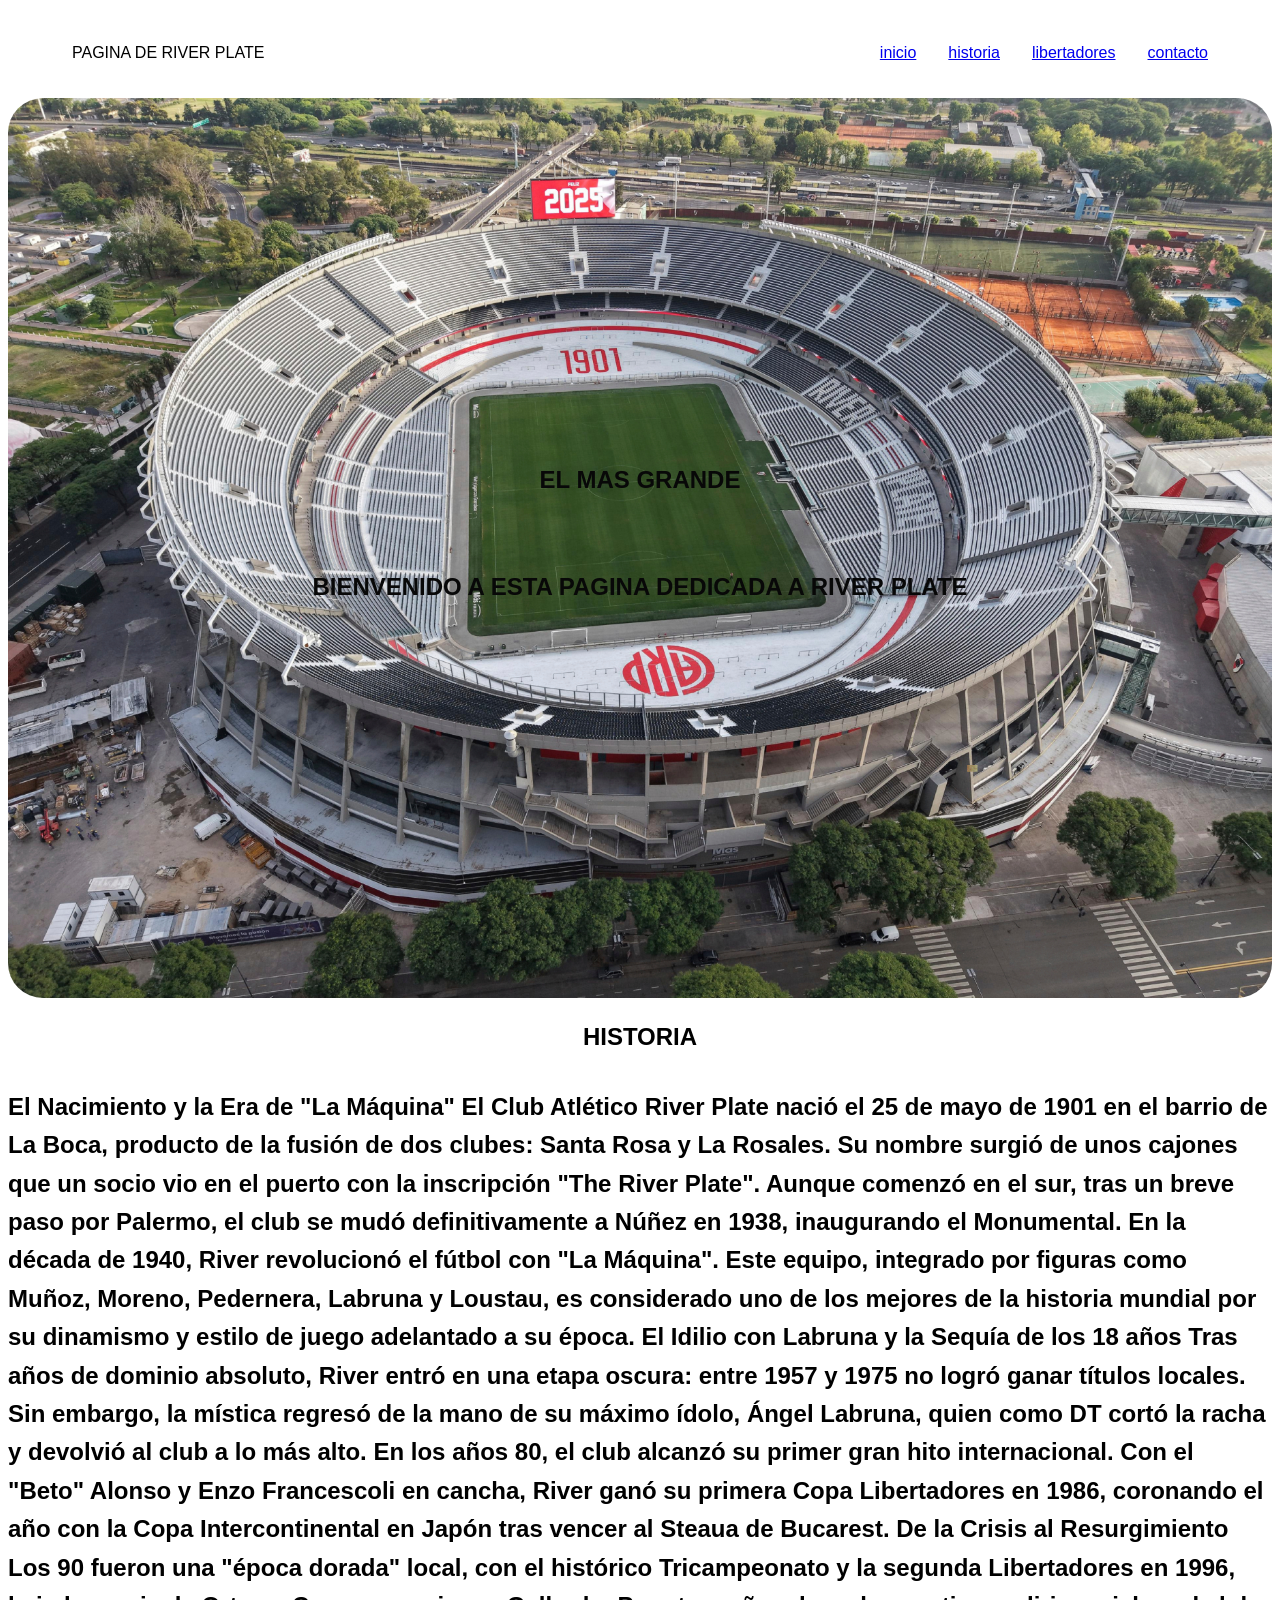
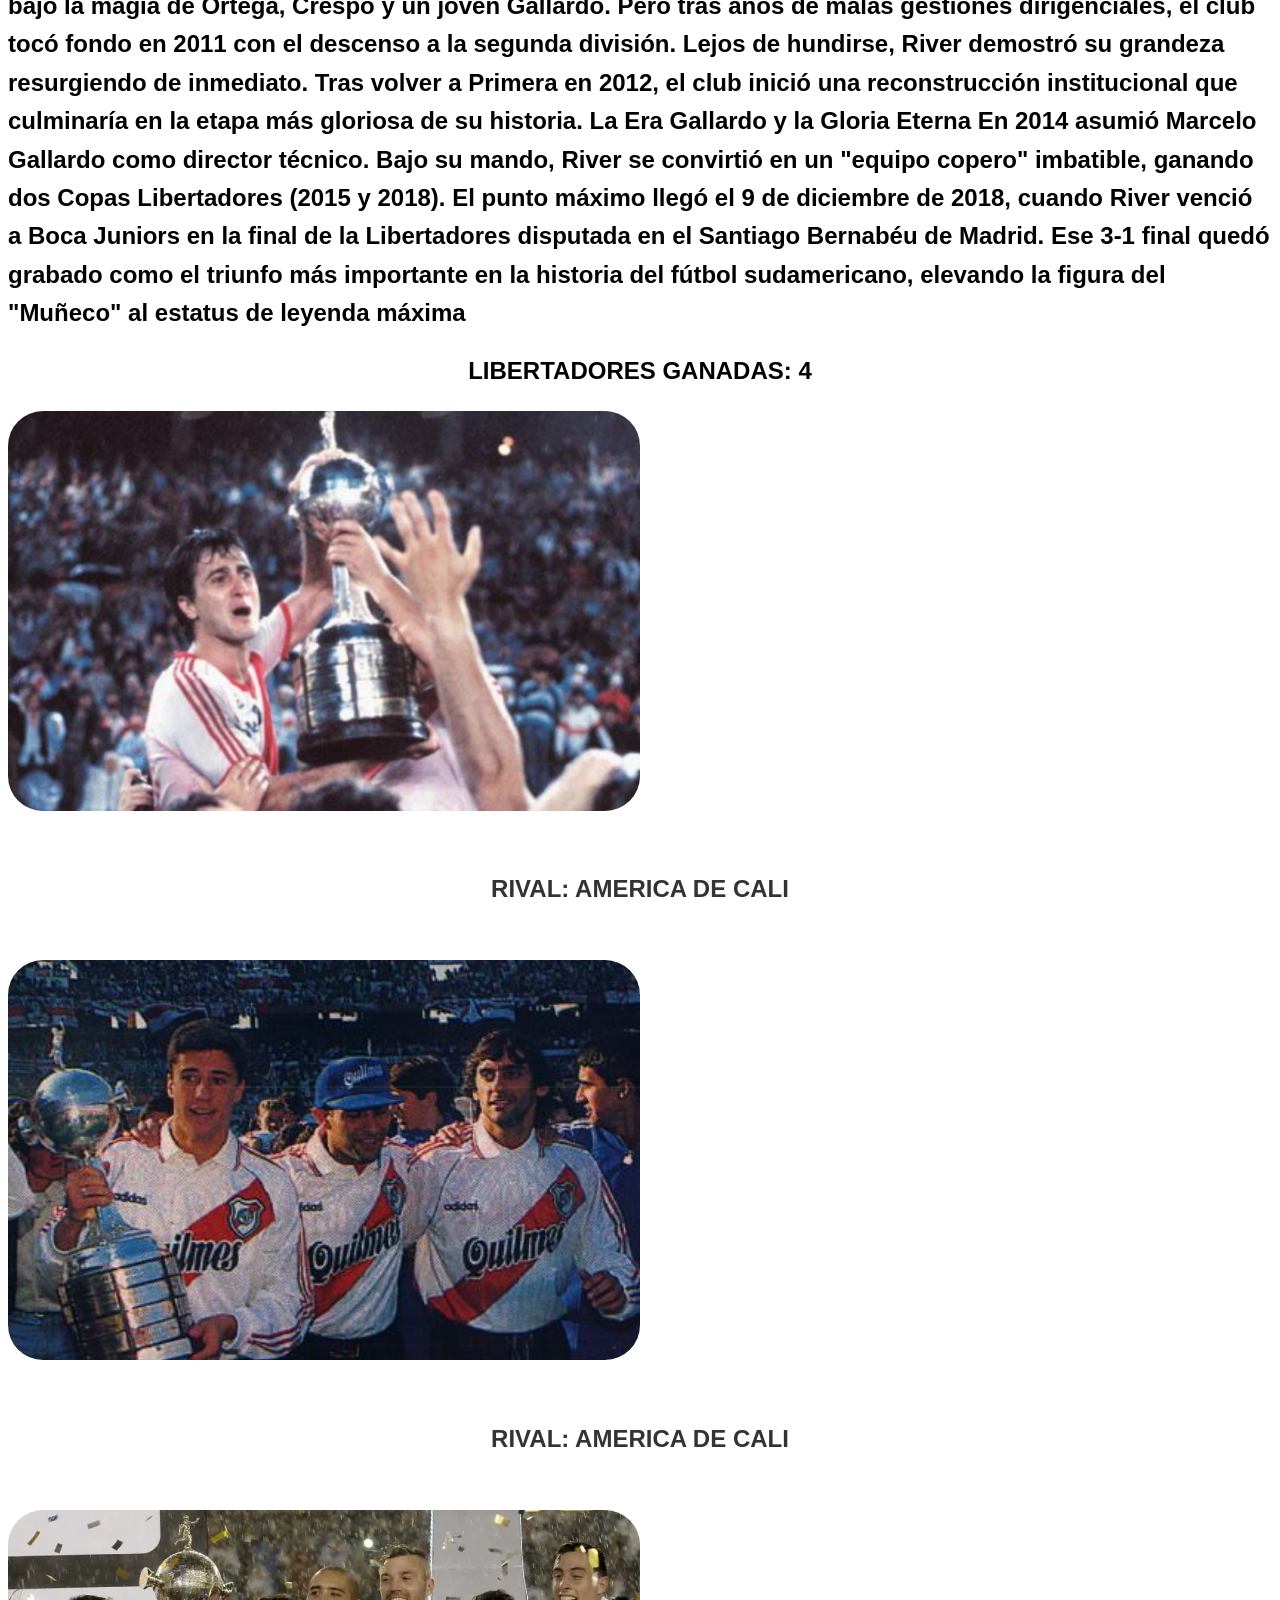
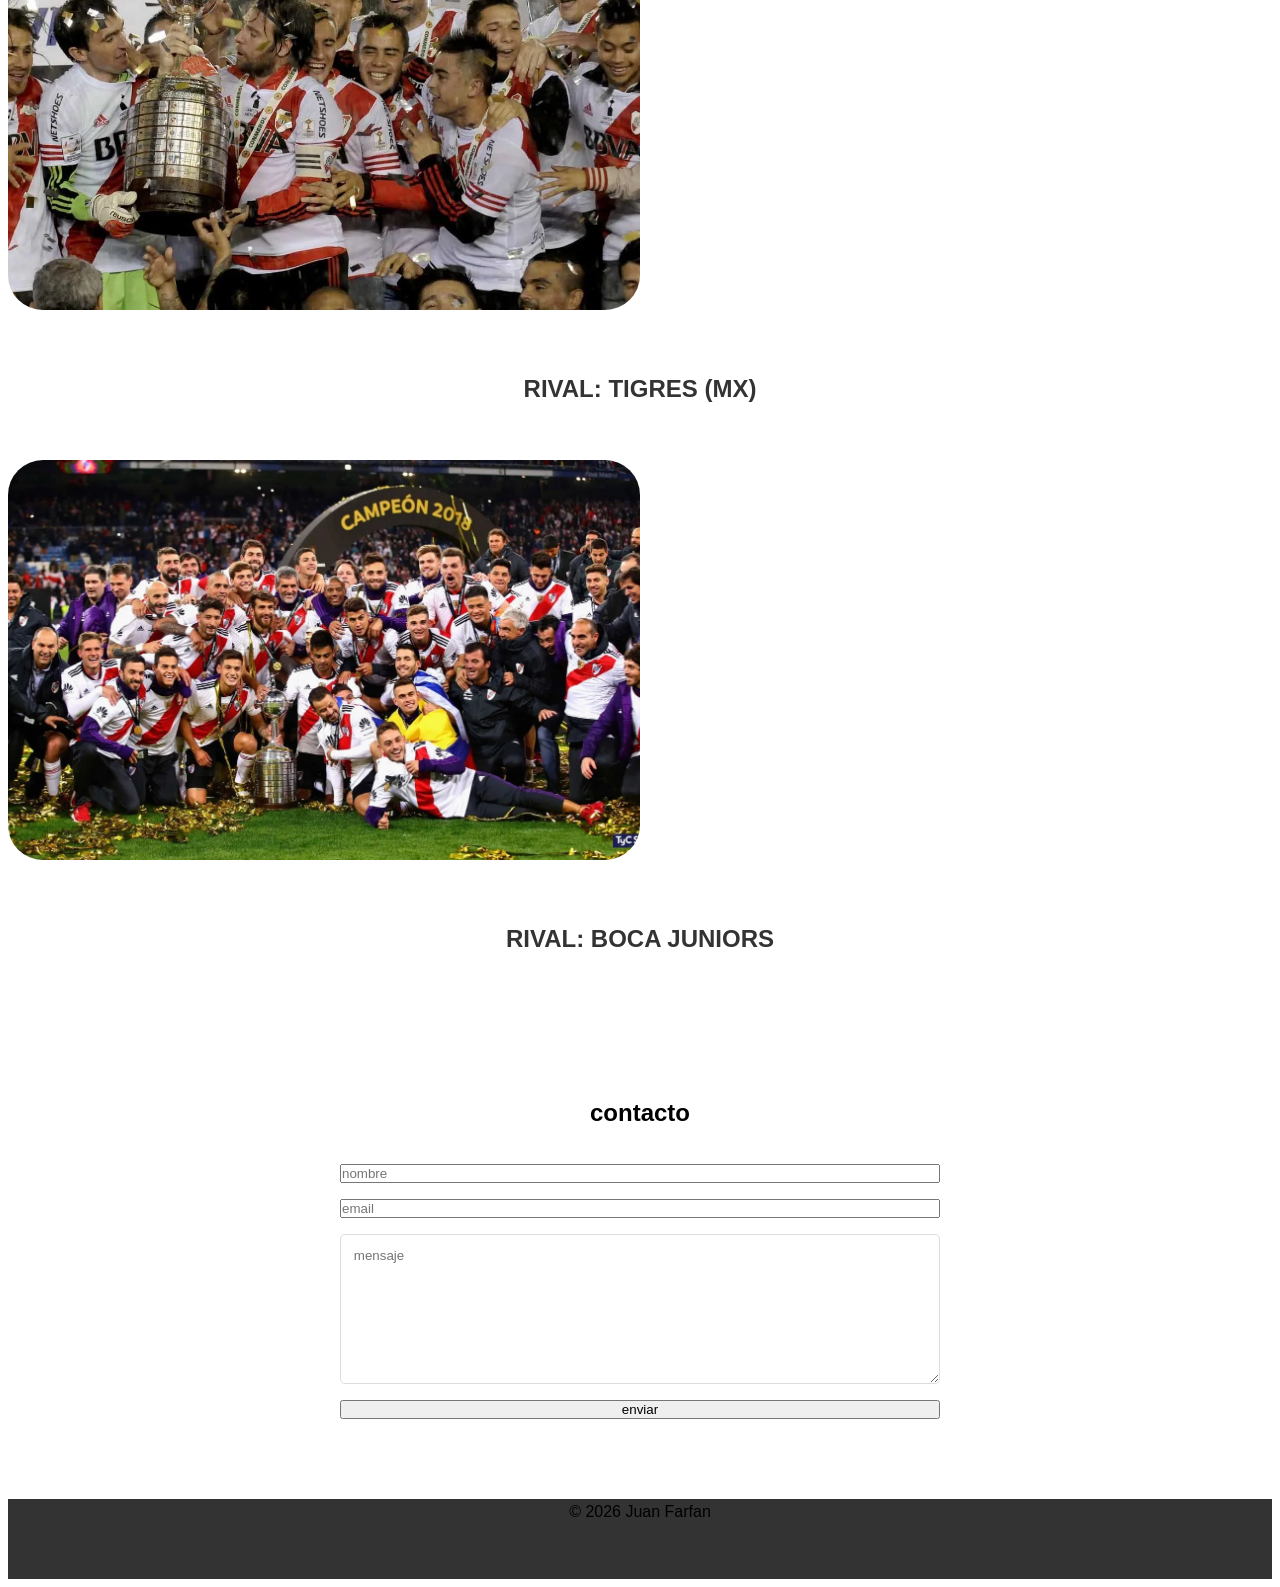
==== index.html @ 4fa293c9 "primer commit: tp" ====
<!DOCTYPE html>
<html lang="en">
<head>
    <meta charset="UTF-8">
    <meta name="viewport" content="width=device-width, initial-scale=1.0">
    <title>Document</title>
    <link rel="stylesheet" href="style.css">
</head>
<body>
    <div class="contenedor"> 
     <header>
        <nav>
            <div>PAGINA DE RIVER PLATE</div>
            <ul class="nav-links">
                <li><a href="#">inicio</a></li>
                <li><a href="#historia">historia</a></li>
                <li><a href="#libertadores">libertadores</a></li>
                <li><a href="#contacto">contacto</a></li>

            </ul>
        </nav>
        </div>
        
    </header>
    <main>
        <section id="hero"> 
            <h1>EL MAS GRANDE</h1>
            <h1>BIENVENIDO A ESTA PAGINA DEDICADA A RIVER PLATE</h1>
        </section>
        
        
        <section id="historia">
            <h1>HISTORIA</h1>
            <h2>El Nacimiento y la Era de "La Máquina"
El Club Atlético River Plate nació el 25 de mayo de 1901 en el barrio de La Boca, producto de la fusión de dos clubes: Santa Rosa y La Rosales. Su nombre surgió de unos cajones que un socio vio en el puerto con la inscripción "The River Plate". Aunque comenzó en el sur, tras un breve paso por Palermo, el club se mudó definitivamente a Núñez en 1938, inaugurando el Monumental.

En la década de 1940, River revolucionó el fútbol con "La Máquina". Este equipo, integrado por figuras como Muñoz, Moreno, Pedernera, Labruna y Loustau, es considerado uno de los mejores de la historia mundial por su dinamismo y estilo de juego adelantado a su época.

El Idilio con Labruna y la Sequía de los 18 años
Tras años de dominio absoluto, River entró en una etapa oscura: entre 1957 y 1975 no logró ganar títulos locales. Sin embargo, la mística regresó de la mano de su máximo ídolo, Ángel Labruna, quien como DT cortó la racha y devolvió al club a lo más alto.

En los años 80, el club alcanzó su primer gran hito internacional. Con el "Beto" Alonso y Enzo Francescoli en cancha, River ganó su primera Copa Libertadores en 1986, coronando el año con la Copa Intercontinental en Japón tras vencer al Steaua de Bucarest.

De la Crisis al Resurgimiento
Los 90 fueron una "época dorada" local, con el histórico Tricampeonato y la segunda Libertadores en 1996, bajo la magia de Ortega, Crespo y un joven Gallardo. Pero tras años de malas gestiones dirigenciales, el club tocó fondo en 2011 con el descenso a la segunda división.

Lejos de hundirse, River demostró su grandeza resurgiendo de inmediato. Tras volver a Primera en 2012, el club inició una reconstrucción institucional que culminaría en la etapa más gloriosa de su historia.

La Era Gallardo y la Gloria Eterna
En 2014 asumió Marcelo Gallardo como director técnico. Bajo su mando, River se convirtió en un "equipo copero" imbatible, ganando dos Copas Libertadores (2015 y 2018).

El punto máximo llegó el 9 de diciembre de 2018, cuando River venció a Boca Juniors en la final de la Libertadores disputada en el Santiago Bernabéu de Madrid. Ese 3-1 final quedó grabado como el triunfo más importante en la historia del fútbol sudamericano, elevando la figura del "Muñeco" al estatus de leyenda máxima</h2>
        </section>
        <section id="libertadores">
            <h1>LIBERTADORES GANADAS: 4</h1>
            <div class="libertadores-grid">
                <div class="libertadores-card">
                    <img src="imagenes/river 86.jpg" alt="libertadores 1.986">
                    <h1>RIVAL: AMERICA DE CALI</h1>
                </div>
                <div class="libertadores-card">
                    <img src="imagenes/river 96.jpg" alt="libertadores 1996">
                    <h1>RIVAL: AMERICA DE CALI</h1>
                </div>
                <div class="libertadores-card">
                    <img src="imagenes/river 2015.webp" alt="libertadores 2015">
                    <h1>RIVAL: TIGRES (MX)</h1>
                </div>
                <div class="libertadores-card">
                    <img src="imagenes/river 2018.webp" alt="libertadores 2018">
                    <h1>RIVAL: BOCA JUNIORS</h1>
                </div>
            </div>
        </section>
        <section id="contacto">
            <h2>contacto</h2>
            <form>
                <input type="text" placeholder="nombre" required>
                <input type="text" placeholder="email" required>
                <textarea placeholder="mensaje" required></textarea>
                <button type="sumbit">enviar</button>

            </form>
        </section>

        
<footer>

<p>&copy; 2026 Juan Farfan</p>

</footer>

</body>
</html>
---- style.css ----
* {
    margin 0;
    padding: 0;
    box-sizing: border-box;
    font-family: Arial, Helvetica, sans-serif;
}

body {
    line-height: 1.6;
}

header {
    box-shadow: 0 2px 5x rgba(0, 0, 0, 0.1);

}
nav {
    display: flex;
    justify-content: space-between;
    align-items: center;
    padding: 1rem 2rem;
    max-width: 1200px;
    margin: 0 auto;

}

.nav-links {
    display: flex;
    list-style: none;
    gap: 2rem;

}

.nav-links {

}

#hero {
    padding-top: 1rem;
    min-height: 100vh;
    background-size: cover;
    background-position: center;
    display: flex;
    flex-direction: column;
    justify-content: center;
    align-items: center;
    text-align: center;
    color: rgb(8, 8, 8);
    padding: 0 1rem;
    background-image: url("imagenes/monu.jpeg");
    border-radius: 35px;

    
}

#hero  h1 {
    font-size 4rem;
    margin-bottom: 3rem;
    

}



#historia h1 {
    text-align: center;
    margin-bottom: 2rem;


}

.libertadores-card img {
    width: 50%;
    height: 400px;
    object-fit: cover;
    border-radius: 35px;

}

.libertadores-card h3 {
    padding: 2rem;
    color: #333;
}
.libertadores-card h1 {
    text-align: center;
    padding: 2rem;
    color: #333;
}
#contacto {
    
    padding: 4rem 2rem;
}

#contacto h2 {
    text-align: center;
    margin-bottom: 2rem;
}

form {
max-width: 600px;
margin: 0 auto;
display: flex;
flex-direction: column;
gap: 1rem;

}

imput, textarea {
    padding: .8rem;
    border: 1px solid #ddd;
    border-radius: 5px;

}

textarea {
    height: 150px;
    resize: vertical;
}


#libertadores h1 {
    text-align: center;
}

.contenedor {
    background-image: url("");
}

footer {
    background-color: #333;
    height: 80px;
    bottom: 0;
    width: 100%;
    position: relative;
}

footer p {
    text-align: center;
}
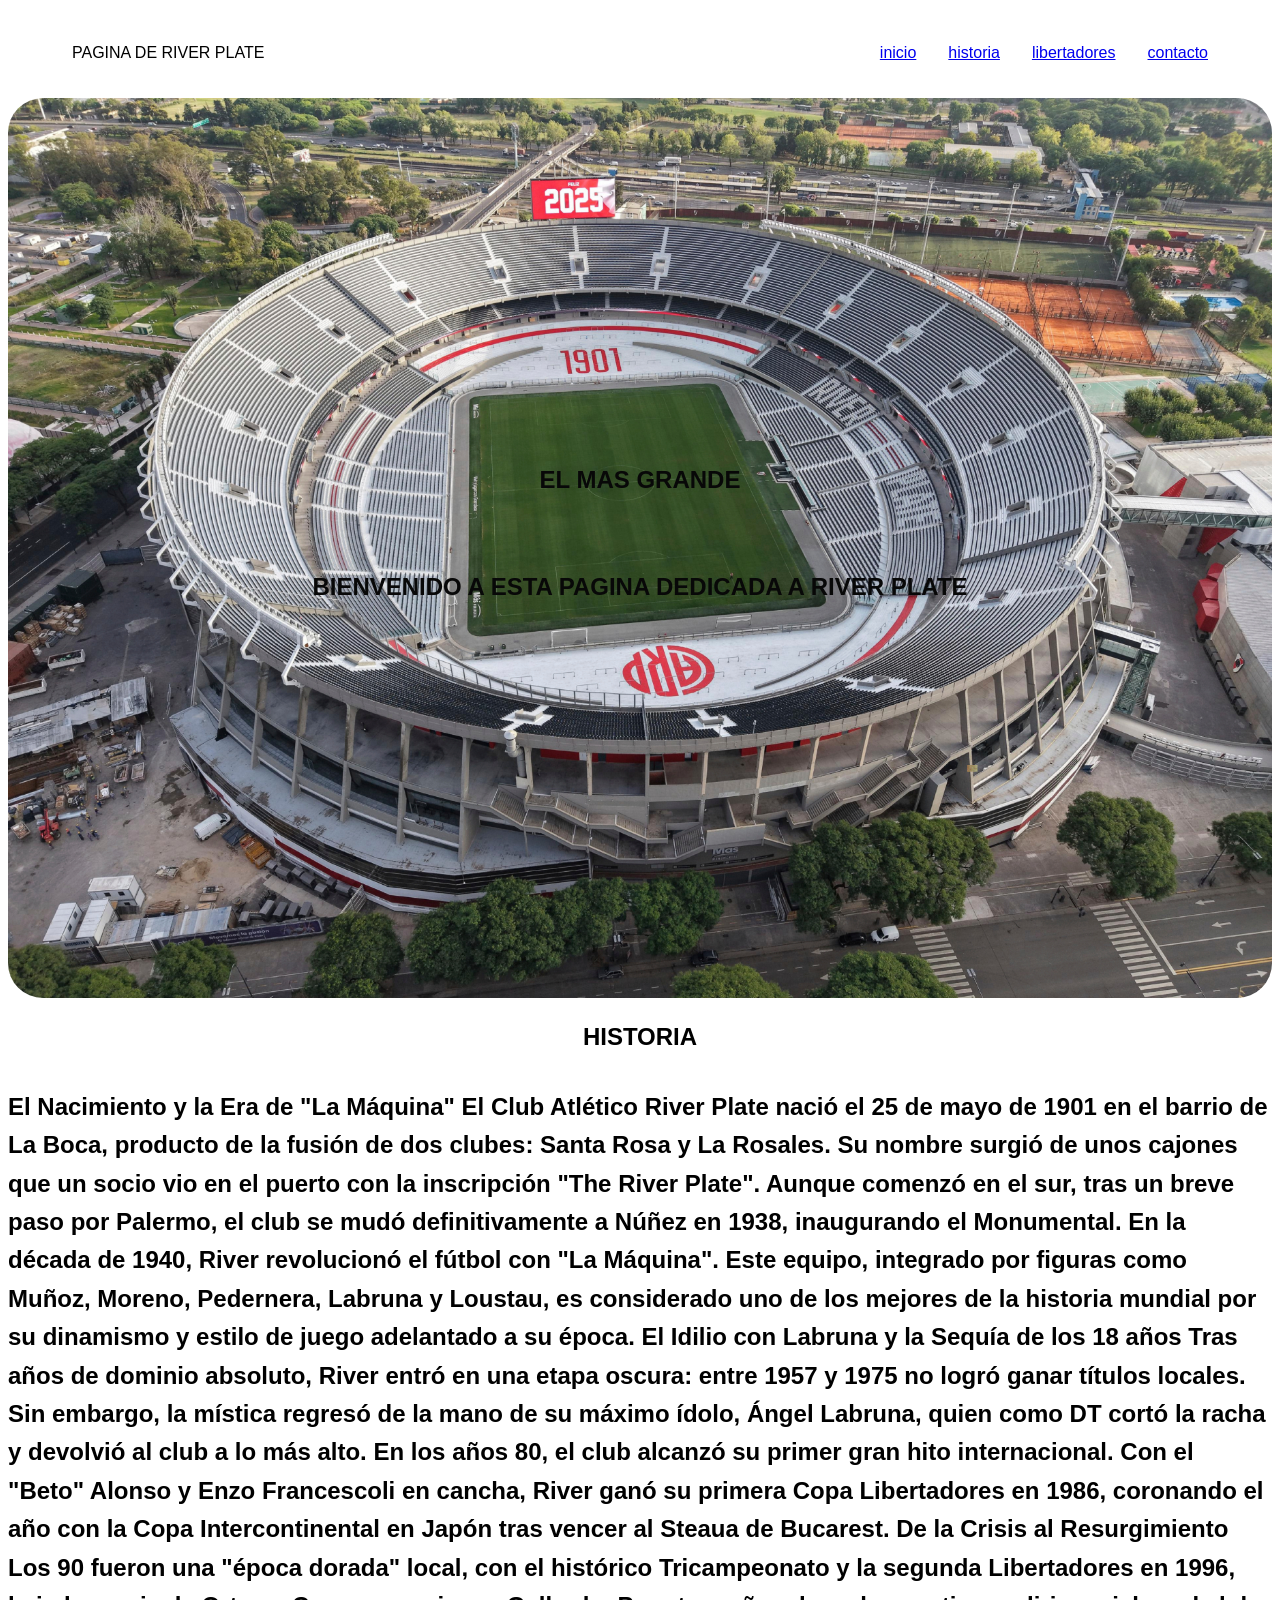
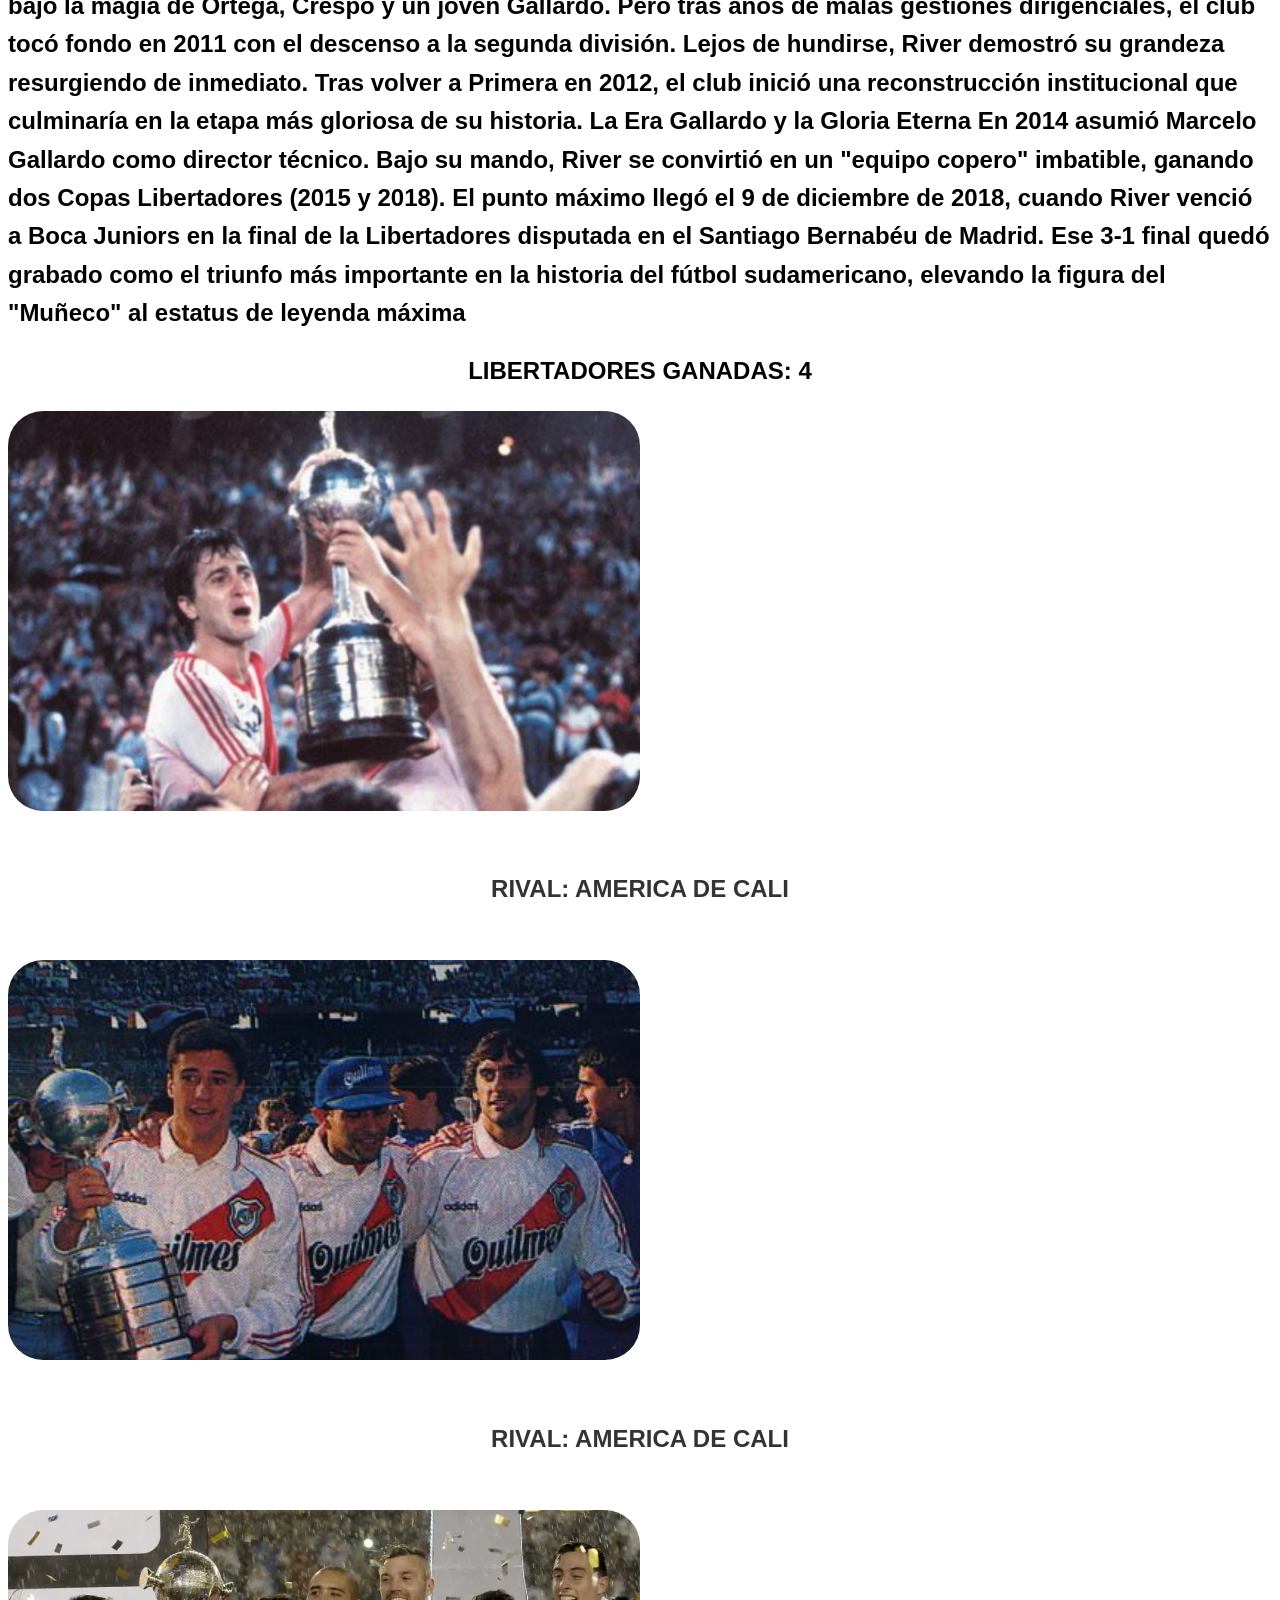
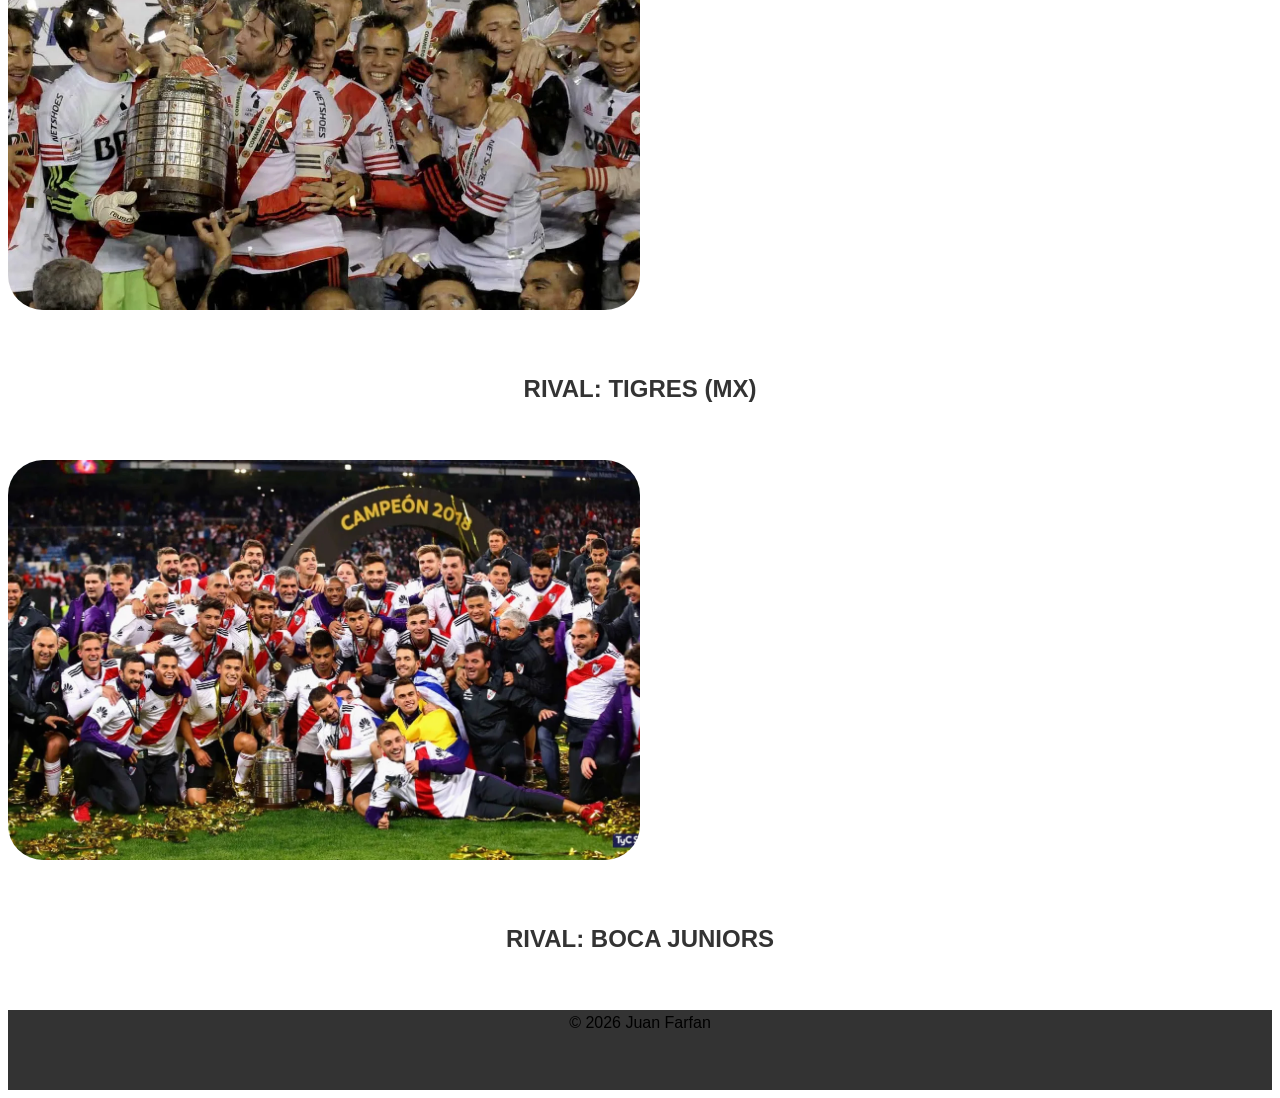
==== commit eb0b71f4: "agregar pagina contact.htmlcon validaciones" ====
--- a/index.html
+++ b/index.html
@@ -15,7 +15,7 @@
                 <li><a href="#">inicio</a></li>
                 <li><a href="#historia">historia</a></li>
                 <li><a href="#libertadores">libertadores</a></li>
-                <li><a href="#contacto">contacto</a></li>
+                <li><a href="contact.html">contacto</a>
 
             </ul>
         </nav>
@@ -71,19 +71,7 @@
                     <h1>RIVAL: BOCA JUNIORS</h1>
                 </div>
             </div>
-        </section>
-        <section id="contacto">
-            <h2>contacto</h2>
-            <form>
-                <input type="text" placeholder="nombre" required>
-                <input type="text" placeholder="email" required>
-                <textarea placeholder="mensaje" required></textarea>
-                <button type="sumbit">enviar</button>
-
-            </form>
-        </section>
-
-        
+        </section>        
 <footer>
 
 <p>&copy; 2026 Juan Farfan</p>
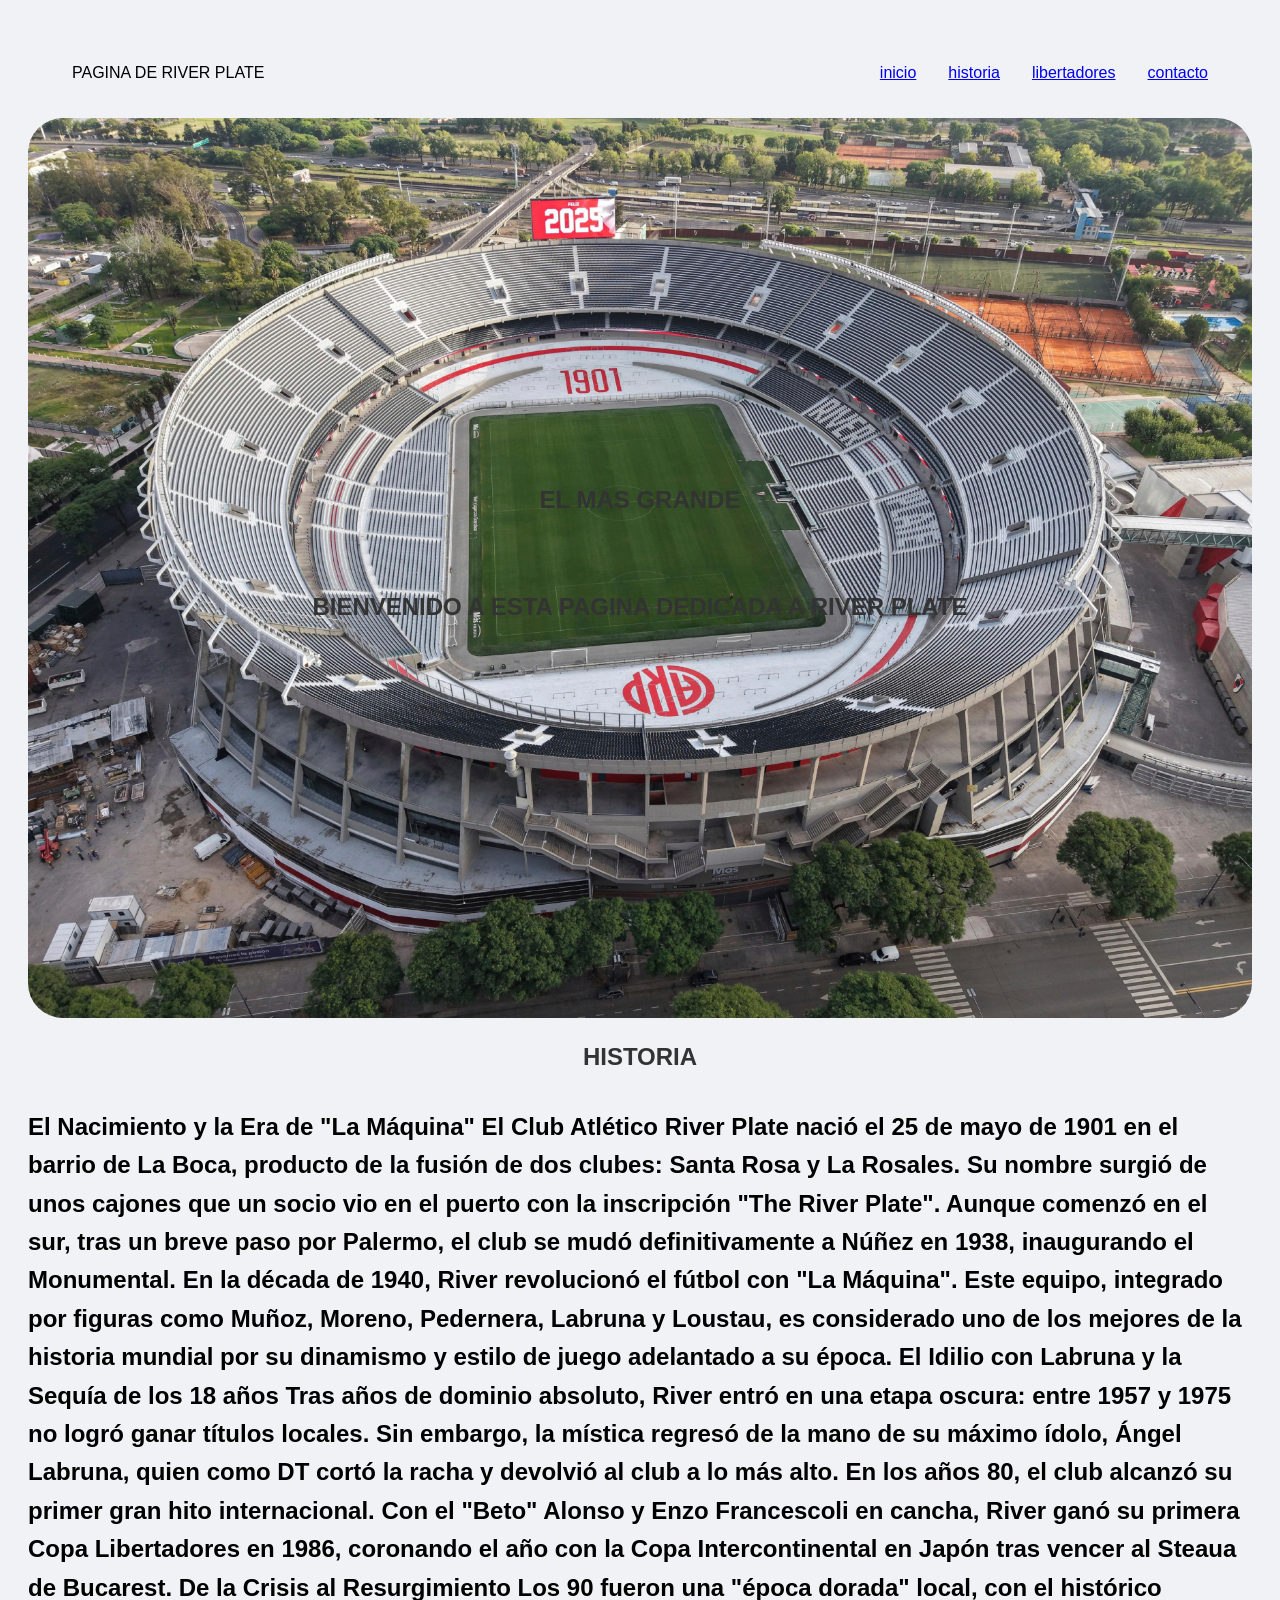
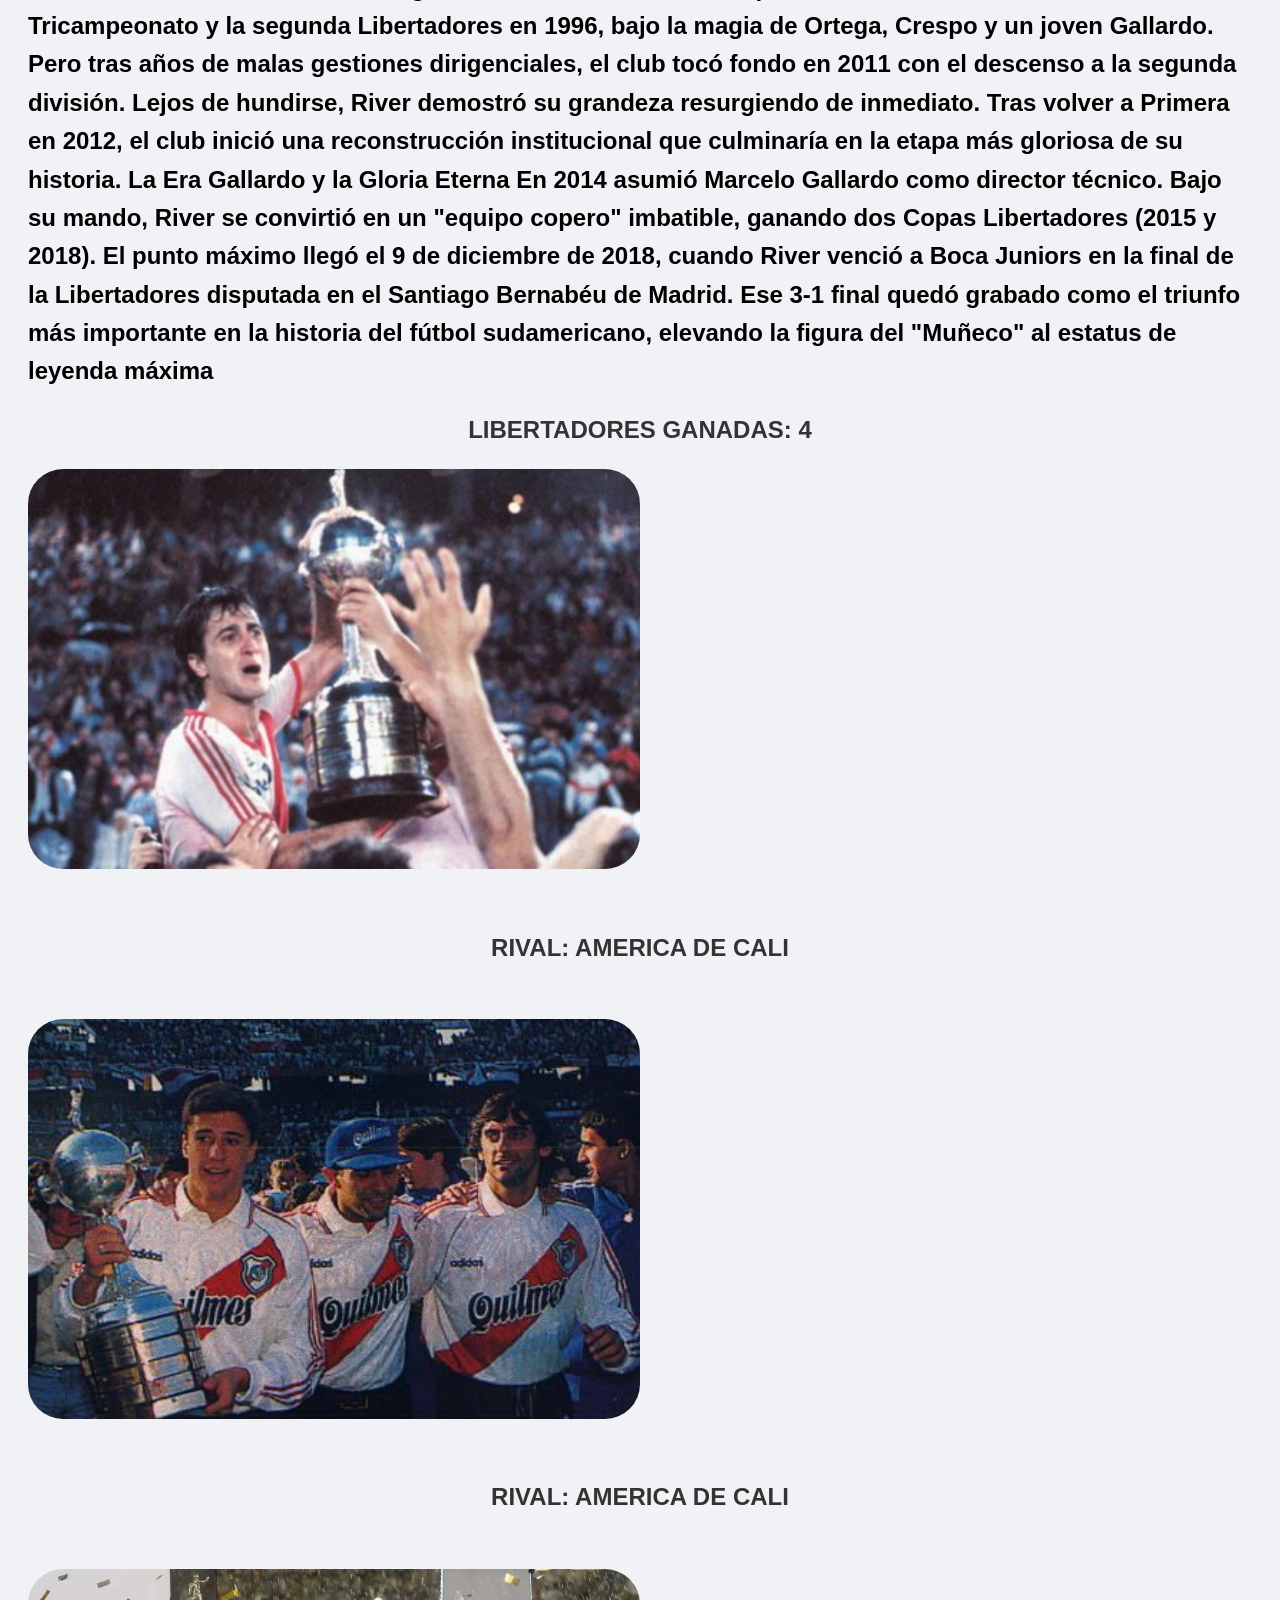
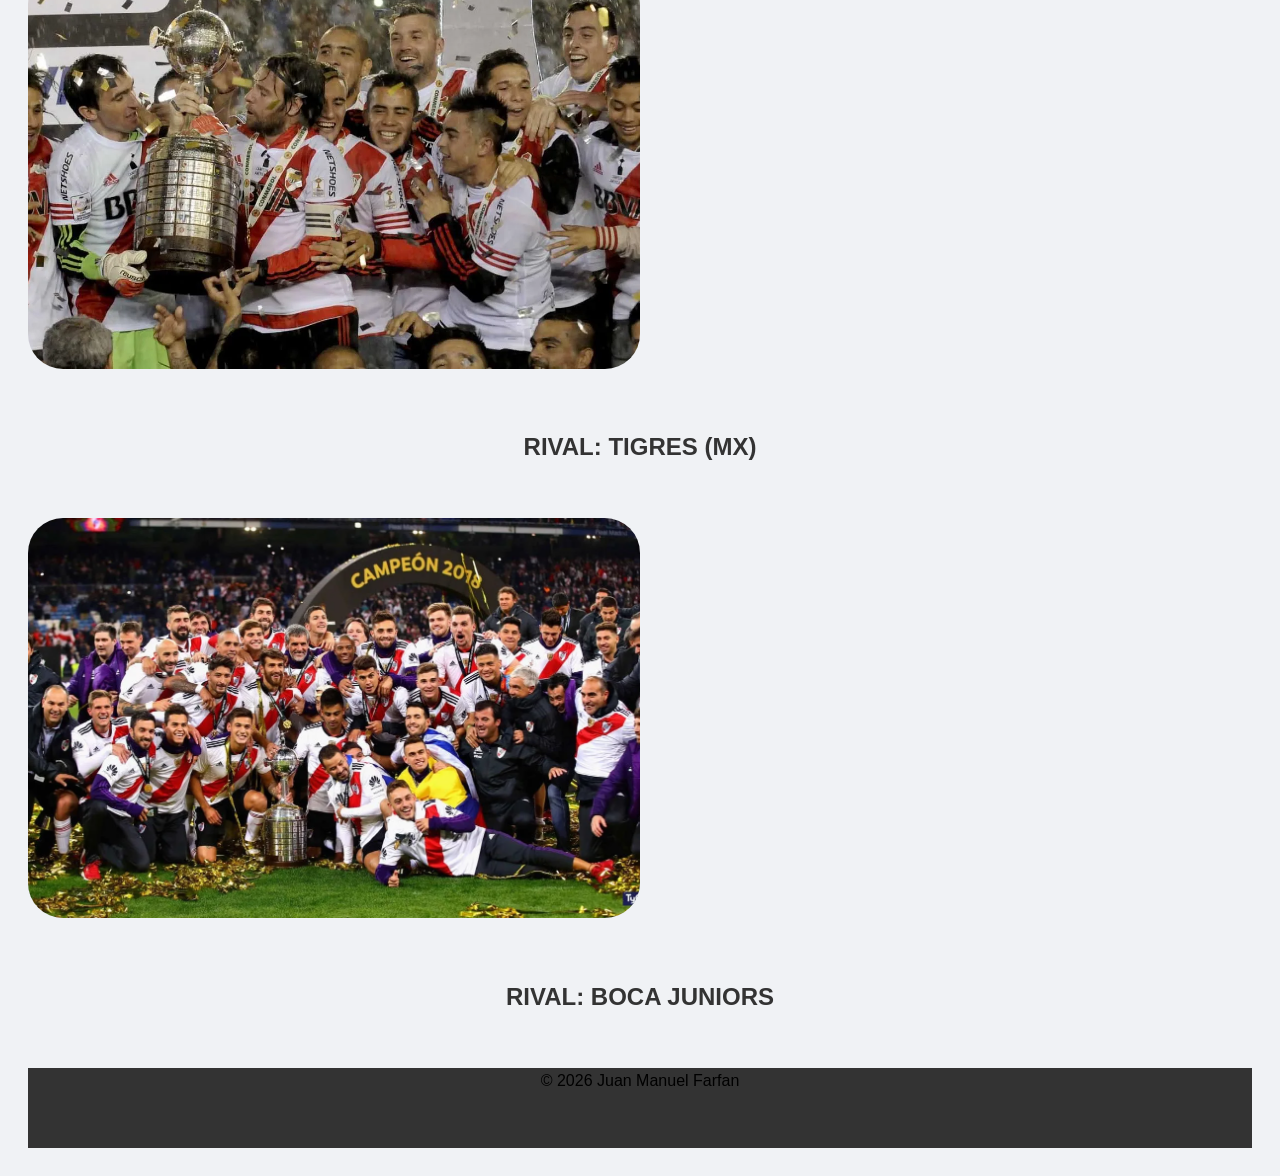
==== commit 743238a2: "agregar informacion al footer" ====
--- a/index.html
+++ b/index.html
@@ -74,7 +74,7 @@
         </section>        
 <footer>
 
-<p>&copy; 2026 Juan Farfan</p>
+<p>&copy; 2026 Juan Manuel Farfan</p>
 
 </footer>
 
--- a/style.css
+++ b/style.css
@@ -84,36 +84,6 @@
     text-align: center;
     padding: 2rem;
     color: #333;
-}
-#contacto {
-    
-    padding: 4rem 2rem;
-}
-
-#contacto h2 {
-    text-align: center;
-    margin-bottom: 2rem;
-}
-
-form {
-max-width: 600px;
-margin: 0 auto;
-display: flex;
-flex-direction: column;
-gap: 1rem;
-
-}
-
-imput, textarea {
-    padding: .8rem;
-    border: 1px solid #ddd;
-    border-radius: 5px;
-
-}
-
-textarea {
-    height: 150px;
-    resize: vertical;
 }
 
 
@@ -135,4 +105,108 @@
 
 footer p {
     text-align: center;
+}
+
+
+
+body {
+    font-family: Arial, sans-serif;
+    background-color: #f0f2f5;
+    padding: 20px;
+}
+
+form {
+    max-width: 450px;
+    margin: 0 auto;
+    background: white;
+    padding: 30px;
+    border-radius: 10px;
+    box-shadow: 0 4px 15px rgba(0,0,0,0.1);
+}
+
+h1 {
+    text-align: center;
+    color: #333;
+}
+
+.campo {
+    margin-bottom: 18px;
+}
+
+label {
+    display: block;
+    margin-bottom: 6px;
+    font-weight: bold;
+    color: #444;
+}
+
+
+input, textarea, select {
+    width: 100%;
+    padding: 12px;
+    border: 2px solid #ccc; 
+    border-radius: 6px;
+    box-sizing: border-box;
+    font-size: 14px;
+    transition: all 0.3s ease;
+}
+
+
+input:focus, textarea:focus, select:focus {
+    outline: none;
+    border-color: #3498db;
+    box-shadow: 0 0 8px rgba(52, 152, 219, 0.3);
+}
+
+
+
+
+input:valid:not(:placeholder-shown),
+textarea:valid:not(:placeholder-shown) {
+    border-color: #2ecc71;
+    background-color: #fafffa;
+}
+
+
+input:invalid:not(:placeholder-shown),
+textarea:invalid:not(:placeholder-shown) {
+    border-color: #e74c3c;
+    background-color: #fffafa;
+}
+
+
+.campo-checkbox {
+    display: flex;
+    align-items: center;
+    gap: 10px;
+}
+
+.campo-checkbox input {
+    width: auto; 
+    margin: 0;
+}
+
+.label-inline {
+    display: inline !important; 
+    margin: 0;
+    font-weight: normal;
+    cursor: pointer;
+}
+
+
+button {
+    width: 100%;
+    padding: 12px;
+    background-color: #3498db;
+    color: rgb(75, 69, 69);
+    border: none;
+    border-radius: 6px;
+    font-size: 16px;
+    font-weight: bold;
+    cursor: pointer;
+    margin-top: 10px;
+}
+
+button:hover {
+    background-color: #2980b9;
 }
